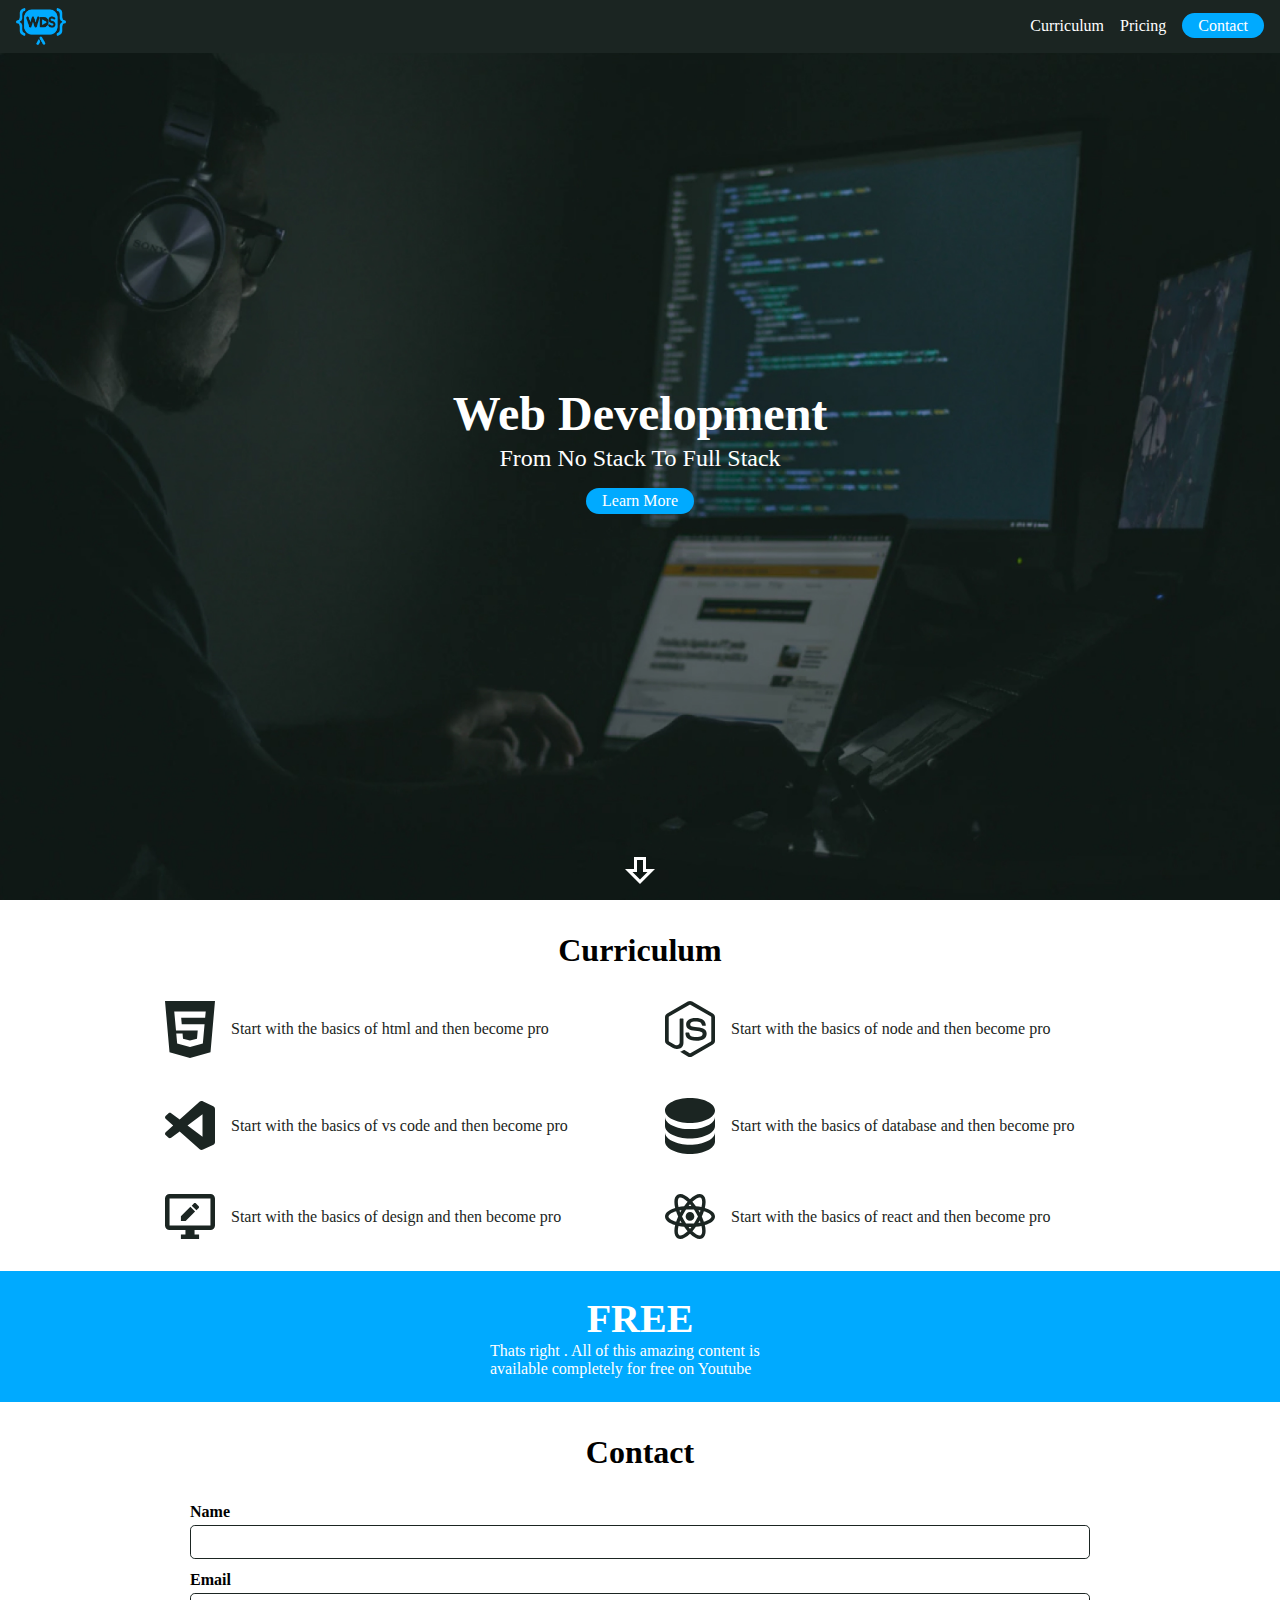
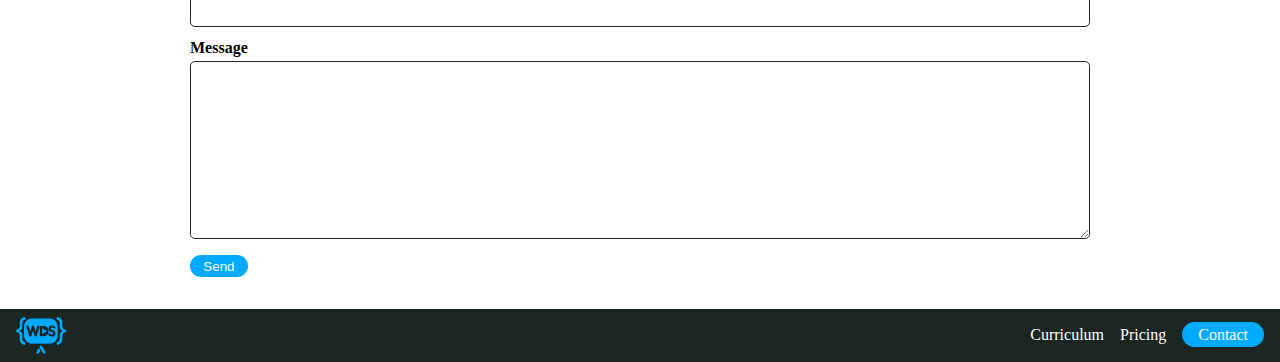
==== CSS/bootCamp Project/index.html @ 99cf6e08 "update" ====
<!DOCTYPE html>
<html lang="en">
<head>
    <link rel="stylesheet" href="style.css">
    <meta charset="UTF-8">
    <meta name="viewport" content="width=device-width, initial-scale=1.0">
    <title>Vivek</title>
</head>
<body>
    <header class="full-screen-header">
        <nav class="nav nav-top">
            <img class="logo" src="img/wds_logo.png" alt="Web Development">
            <ul class="nav-list">
                <li><a href="#">Curriculum</a></li>
                <li><a href="#">Pricing</a></li>
                <li><a class="btn" href="#">Contact</a></li>
            </ul>
        </nav>
        <h1 class="title">Web Development</h1>
        <span class="sub-title">From No Stack To Full Stack</span>
        <a class="btn" href="#">Learn More</a>
        <img class="scroll-down-icon" src="img/arrow_down.svg" alt="Scroll Down">
    </header>

    <main>
        <section class="section">
            <h2 class="section-title">Curriculum</h2>
            <div class="curriculum-grid">
                <div class="curriculum-grid-item">
                    <img src="img/html_icon.svg" alt="hmtl5 icon">
                    <p>Start with the basics of html and then become pro</p>
                </div>
                
                <div class="curriculum-grid-item">
                    <img src="img/node_js_icon.svg" alt="hmtl5 icon">
                    <p>Start with the basics of node and then become pro</p>
                </div>

                <div class="curriculum-grid-item">
                    <img src="img/vscode_icon.svg" alt="hmtl5 icon">
                    <p>Start with the basics of vs code and then become pro</p>
                </div>

                <div class="curriculum-grid-item">
                    <img src="img/database_icon.svg" alt="hmtl5 icon">
                    <p>Start with the basics of database and then become pro</p>
                </div>

                <div class="curriculum-grid-item">
                    <img src="img/edit_page_icon.svg" alt="hmtl5 icon">
                    <p>Start with the basics of design and then become pro</p>
                </div>

                <div class="curriculum-grid-item">
                    <img src="img/react_icon.svg" alt="hmtl5 icon">
                    <p>Start with the basics of react and then become pro</p>
                </div>
            </div>
        </section>

        <section class="section section-accent">
            <h2 class="section-title free-title">Free</h2>
            <p class="free-sub-title">Thats right . All of this amazing content is available completely for free on Youtube</p>
        </section>

        <section class="section">
            <h2 class="section-title">Contact</h2>
            <form class="form">
                <label for="name">Name</label>
                <input type="text" name="name" id="name">
                <label for="email">Email</label>
                <input type="email" name="email" id="email">
                <label for="message">Message</label>
                <textarea name="message" id="message" cols="30" rows="10"></textarea>
                <button class="btn btn-sq" type="submit">Send</button>

            </form>
        </section>

        <footer>
             <nav class="nav nav-bottom">
            <img class="logo" src="img/wds_logo.png" alt="Web Development">
            <ul class="nav-list">
                <li><a href="#">Curriculum</a></li>
                <li><a href="#">Pricing</a></li>
                <li><a class="btn" href="#">Contact</a></li>
            </ul>
        </nav>
        </footer>
    </main>
</body>
</html>
---- CSS/bootCamp Project/style.css ----
* {
    box-sizing: border-box;
    padding: 0;
    margin: 0;
}

body {
        font-family: Cambria;
    color: #1B2522;
}


.full-screen-header {
    height: 100vh;
    background-image: url('img/header_image.jpg');
    background-size: cover;
    background-position-x: 40%;
    background-position-y: center;
    color: white;
    display: flex;
    flex-direction: column;
    justify-content: center;
    align-items: center;
    position: relative;
}


.nav {
    display: flex;
    justify-content: space-between;
    align-items: center;
    background-color: #1B2522;
    padding: .5rem 1rem;
}

.nav-top {
    position: fixed;
    top: 0;
    left: 0;
    right: 0;
    z-index: 1;
}

.logo {
    width: 50px;
}

.nav-list {
    margin: 0;
    padding: 0;
    display: flex;
    list-style-type: none;
}

.nav-list a {
    text-decoration: none;
    margin-left: 1rem;
    color: white;
}

.nav-list a:hover {
    color: #CCC;
}

.title {
 font-size: 3rem;
 margin: 0;
}

.sub-title {
    font-size: 1.5rem;
    margin-top: .3rem;
    margin-bottom: 1rem;
}

.btn {
    background-color: hsl(200 , 100% , 50%);
    color: white;
    border-radius: 10000px;
    padding: .25em 1em;
    text-decoration: none;
    border: none;
    cursor: pointer;
}

.btn:hover , .btn:focus {
    background-color: hsl(200 , 100% , 40%);
}

.scroll-down-icon {
    position: absolute;
    bottom: 1rem;
    width: 30px;
}

.section {
    padding: 2rem;
}

.section-title {
    margin: 0;
    margin-bottom: 2rem;
    font-size: 2rem;
    text-align: center;
    color: black;
}

.curriculum-grid {
    display: grid;
    grid-template-columns: repeat(2 , minmax(auto , 450px));
    justify-content: center;
    row-gap: 40px;
    column-gap: 50px;
}

.curriculum-grid-item {
    display: flex;
    align-items: center;
}

.curriculum-grid-item img {
    width: 50px;
    margin-right: 1rem;
}


.section-accent {
    background-color: #0AF;
    padding: 1.5rem;
    display: flex;
    flex-direction: column;
    align-items: center;
}

.free-title {
    color: white;
    margin: 0;
    font-size: 2.5rem;
    text-transform: uppercase;
}

.free-sub-title {
    color: white;
    max-width: 300px;
}

.form {
    max-width: 900px;
    margin: 0 auto;
}

.form label {
    color: black;
    font-weight: bold;
}

.form input , .form textarea {
    width: 100%;
    margin-top: .25rem;
    margin-bottom: .75rem;
    outline: none;
    border: 1px solid #1B2522;
    border-radius: .3rem;
    padding: .5rem;
    color: inherit;
    font-family: inherit;
}

.form textarea {
    resize: vertical;
    min-height: 75px;
    max-height: 200px;
}

.form input:focus , textarea:focus {
    border-color: #0AF;
}
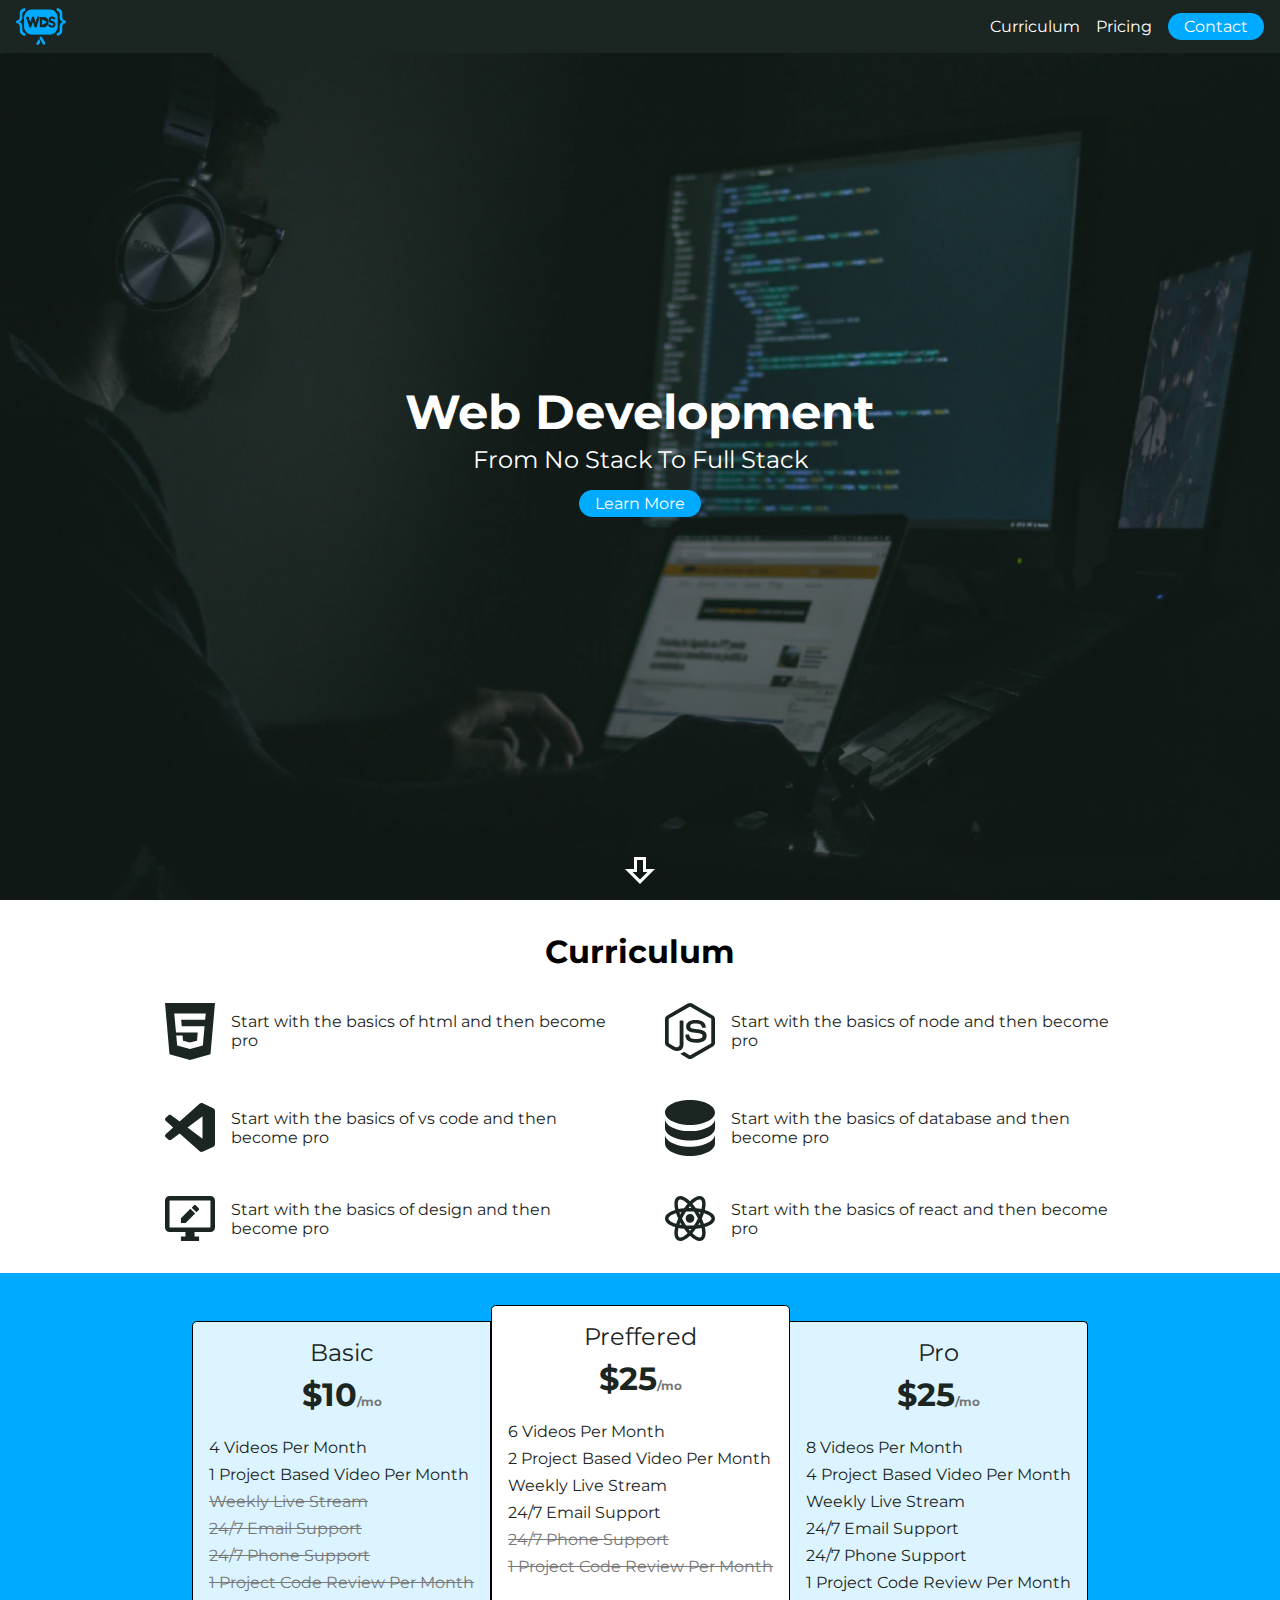
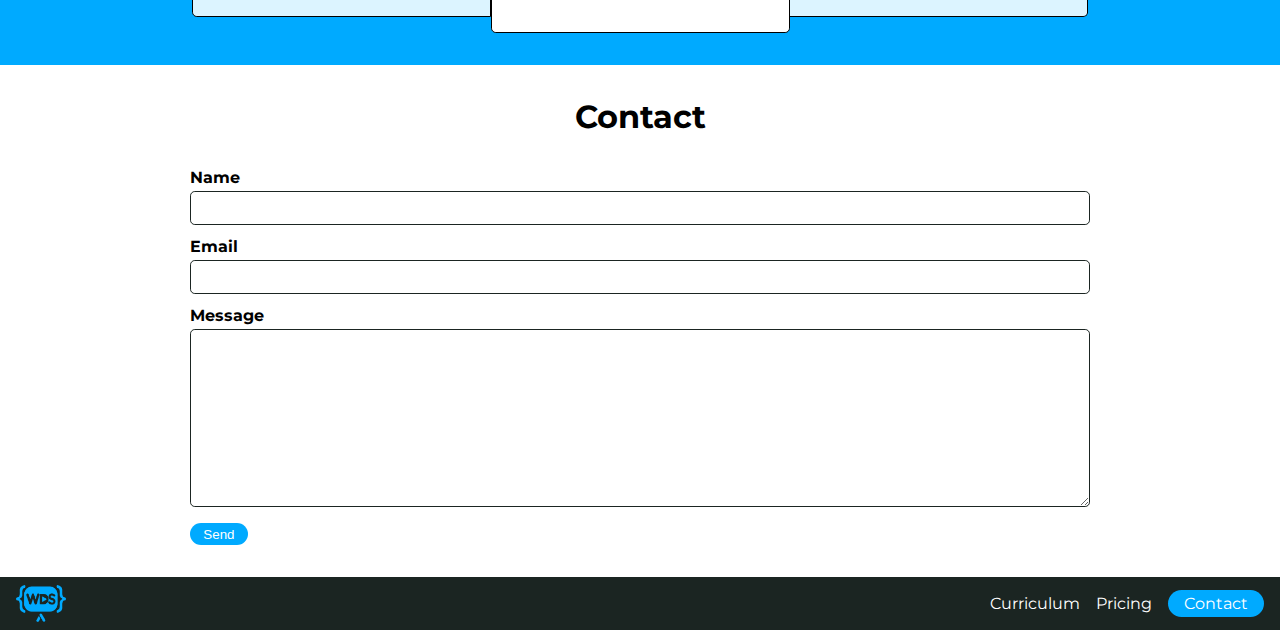
==== commit 3690d91a: "use of media feature queries" ====
--- a/CSS/bootCamp Project/index.html
+++ b/CSS/bootCamp Project/index.html
@@ -4,6 +4,9 @@
     <link rel="stylesheet" href="style.css">
     <meta charset="UTF-8">
     <meta name="viewport" content="width=device-width, initial-scale=1.0">
+    <link rel="preconnect" href="https://fonts.googleapis.com">
+<link rel="preconnect" href="https://fonts.gstatic.com" crossorigin>
+<link href="https://fonts.googleapis.com/css2?family=Montserrat:wght@400;700&family=Outfit:wght@200;400;500;600&display=swap" rel="stylesheet">
     <title>Vivek</title>
 </head>
 <body>
@@ -59,8 +62,53 @@
         </section>
 
         <section class="section section-accent">
-            <h2 class="section-title free-title">Free</h2>
-            <p class="free-sub-title">Thats right . All of this amazing content is available completely for free on Youtube</p>
+           <div class="pricing-cards-container">
+            <div class="pricing-card">
+                <div class="price-header">
+                    <div class="plan-name">Basic</div>
+                    <div class="plan-price">$10</div>
+                </div>
+                <div class="plan-features">
+                    <div class="feature">4 Videos Per Month</div>
+                    <div class="feature">1 Project Based Video Per Month</div>
+                </div>
+                <div class="feature inactive">Weekly Live Stream</div>
+                <div class="feature inactive">24/7 Email Support</div>
+                <div class="feature inactive">24/7 Phone Support</div>
+                <div class="feature inactive">1 Project Code Review Per Month</div>
+            </div>
+
+             <div class="pricing-card accent">
+                <div class="price-header">
+                    <div class="plan-name">Preffered</div>
+                    <div class="plan-price">$25</div>
+                </div>
+                <div class="plan-features">
+                    <div class="feature">6 Videos Per Month</div>
+                    <div class="feature">2 Project Based Video Per Month</div>
+                    <div class="feature">Weekly Live Stream</div>
+                    <div class="feature">24/7 Email Support</div>
+                </div>
+                <div class="feature inactive">24/7 Phone Support</div>
+                <div class="feature inactive">1 Project Code Review Per Month</div>
+            </div>
+
+            <div class="pricing-card">
+                <div class="price-header">
+                    <div class="plan-name">Pro</div>
+                    <div class="plan-price">$25</div>
+                </div>
+                <div class="plan-features">
+                    <div class="feature">8 Videos Per Month</div>
+                    <div class="feature">4 Project Based Video Per Month</div>
+                    <div class="feature">Weekly Live Stream</div>
+                    <div class="feature">24/7 Email Support</div>
+                    <div class="feature">24/7 Phone Support</div>
+                    <div class="feature">1 Project Code Review Per Month</div>
+                </div>
+            </div>
+            
+           </div>
         </section>
 
         <section class="section">
--- a/CSS/bootCamp Project/style.css
+++ b/CSS/bootCamp Project/style.css
@@ -5,7 +5,7 @@
 }
 
 body {
-        font-family: Cambria;
+font-family: 'Montserrat', sans-serif;
     color: #1B2522;
 }
 
@@ -126,10 +126,6 @@
 
 .section-accent {
     background-color: #0AF;
-    padding: 1.5rem;
-    display: flex;
-    flex-direction: column;
-    align-items: center;
 }
 
 .free-title {
@@ -177,3 +173,105 @@
 }
 
 
+
+
+.pricing-cards-container {
+    display: flex;
+    justify-content: center;
+}
+
+.pricing-card  {
+    background-color: #dcf4ff;
+    border: 1px solid black;
+    border-radius: .3rem;
+    padding: 1rem;
+    margin: 1rem 0;
+}
+
+
+.pricing-card.accent {
+    background-color: white;
+    margin: 0;
+}
+
+.pricing-card:first-child {
+    border-top-right-radius: 0;
+    border-bottom-right-radius: 0;
+    border-radius: none;
+}
+
+.pricing-card:last-child {
+    border-top-left-radius: 0;
+    border-bottom-left-radius: 0;
+    border-left: none;
+}
+
+.price-header {
+    text-align: center;
+    margin-bottom: 1.5rem;
+}
+
+.plan-name {
+    font-size: 1.5rem;
+    margin-bottom: .5rem;
+}
+
+.plan-price {
+    font-size: 2rem;
+    font-weight: bold;
+}
+
+.plan-price::after {
+    content: '/mo';
+    font-size: .75rem;
+    color: #777;
+}
+
+.feature {
+    margin-bottom: .5rem;
+}
+
+.feature.inactive {
+    color: #777;
+    text-decoration: line-through;
+}
+
+@media (max-width: 700px) {
+
+    .curriculum-grid {
+        grid-template-columns: minmax(auto , 450px);
+        row-gap: 30px;
+    }
+    .full-screen-header {
+        background-position-x: 65%;
+    }
+
+    .pricing-cards-container {
+        flex-wrap: wrap;
+    }
+
+    .pricing-card , .price-card.accent {
+        width: 100%;
+        margin: 0;
+        margin-bottom: 1rem;
+    }
+
+    .price-card:first-child , .price-card:last-child {
+        border-radius: .3rem;
+        border-right: 1px solid black;
+        border-left: 1px solid black;
+    }
+
+    .pricing-card:last-child{
+        margin-bottom: 0;
+    }
+
+    .feature {
+        text-align: center;
+    }
+
+    .feature.inactive {
+        display: none;
+    }
+
+}